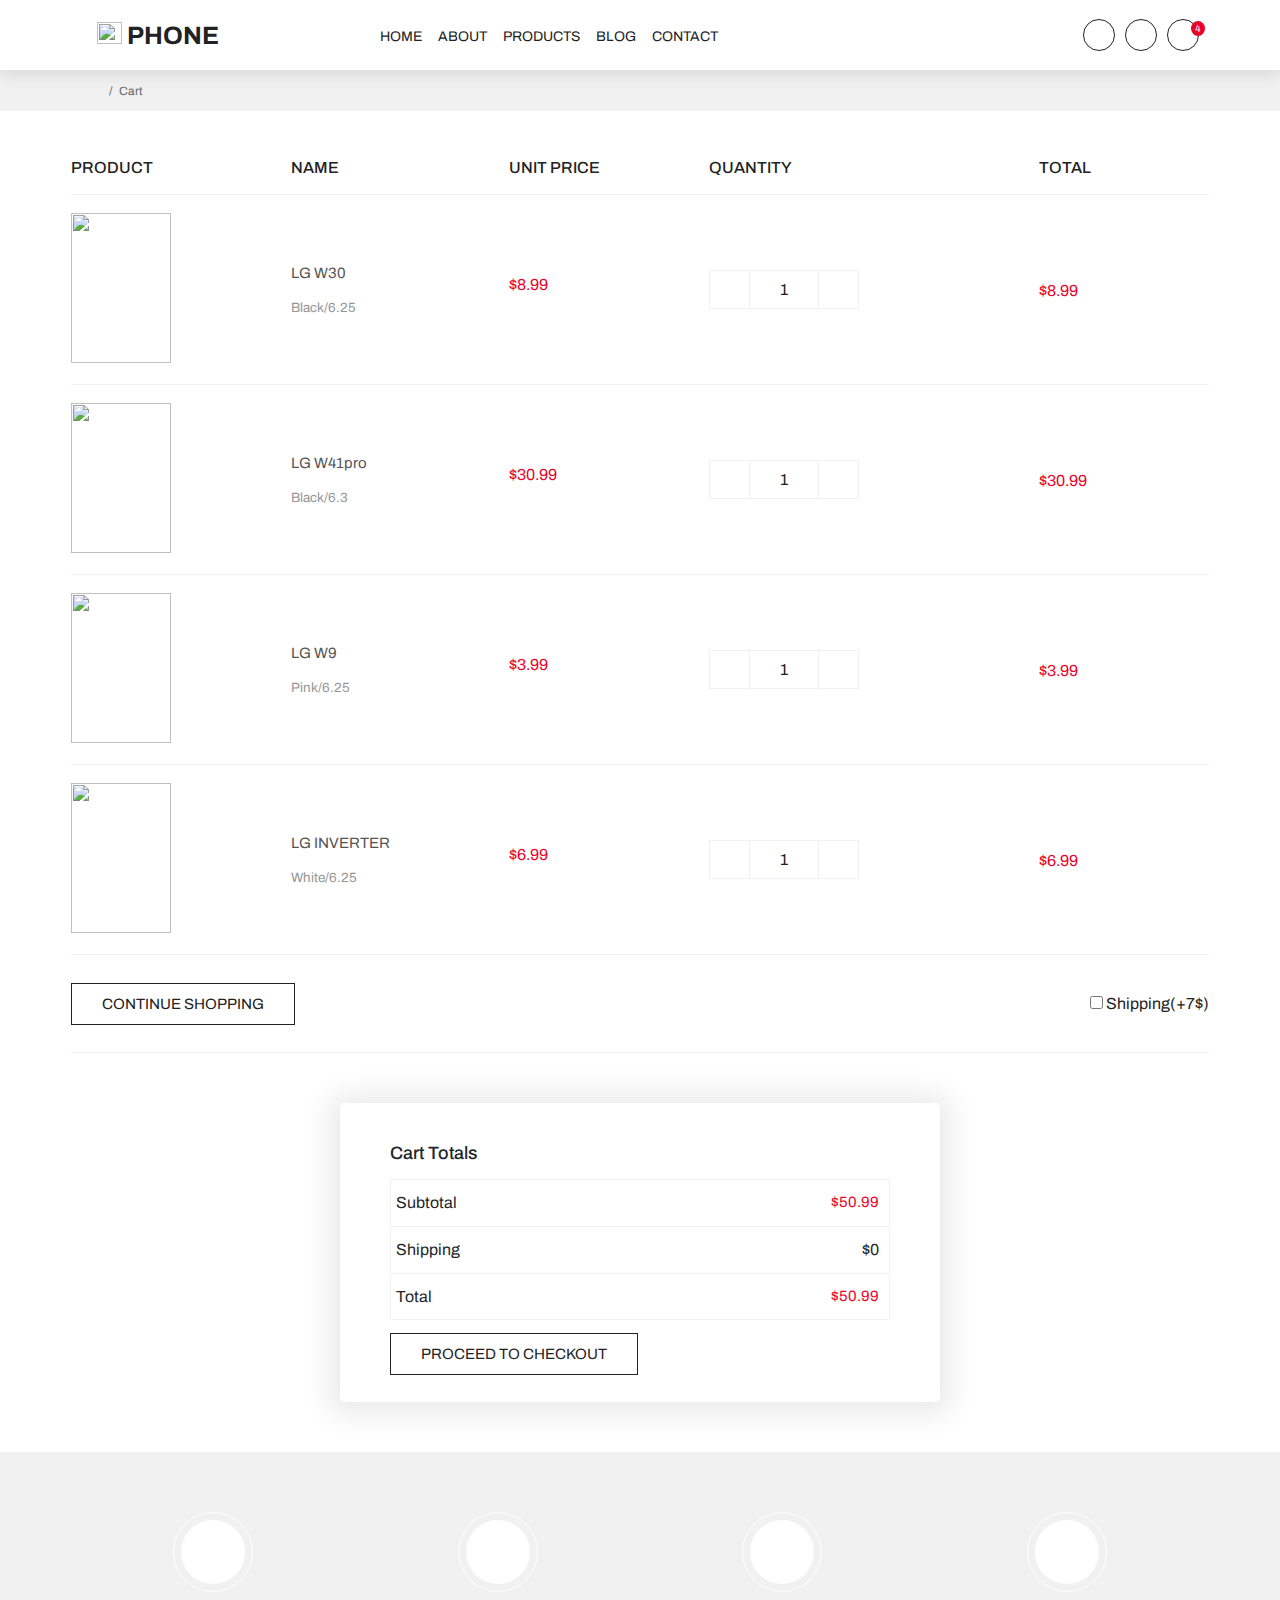
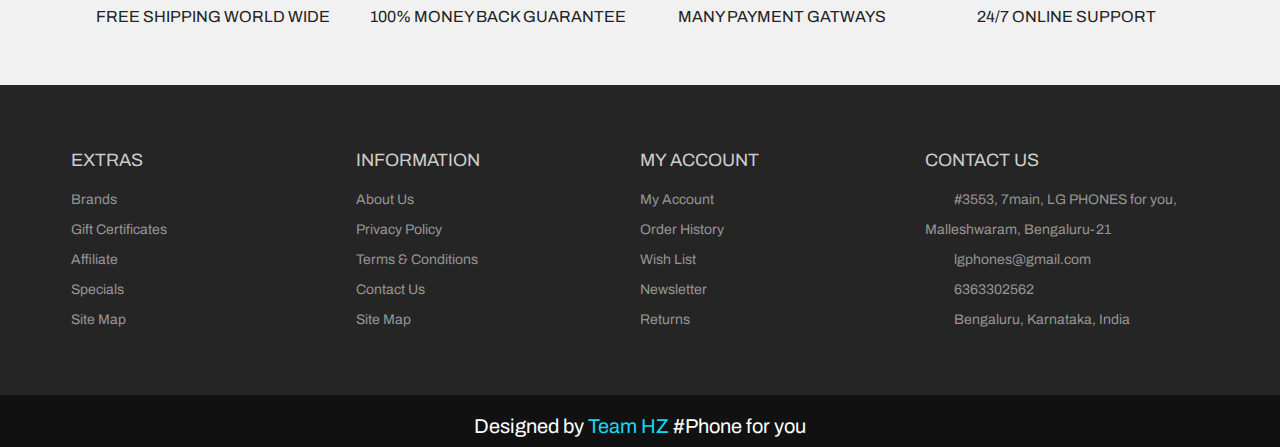
==== cart.html @ b979a15b "Add files via upload" ====
<!DOCTYPE html>
<html lang="en">

<head>
    <meta charset="UTF-8" />
    <meta name="viewport" content="width=device-width, initial-scale=1.0" />

    <!-- Google Fonts -->
    <link href="https://fonts.googleapis.com/css2?family=Archivo:wght@400;700&display=swap" rel="stylesheet" />
    <link rel="shortcut icon" href="./images/favicon.ico" type="image/x-icon" />
    <link rel="stylesheet" href="node_modules/@glidejs/glide/dist/css/glide.core.min.css" />
    <link rel="stylesheet" href="node_modules/@glidejs/glide/dist/css/glide.theme.min.css" />
    <link rel="stylesheet" href="https://unpkg.com/aos@next/dist/aos.css" />

    <link rel="stylesheet" href="styles.css" />

    <title>Phone Shop</title>
</head>

<body>
    <header id="header" class="header">
        <div class="navigation">
            <div class="container">
                <nav class="nav">
                    <div class="nav__hamburger">
                        <svg>
                            <use xlink:href="./images/sprite.svg#icon-menu"></use>
                        </svg>
                    </div>

                    <div class="nav__logo">
                        <a href="/" class="scroll-link">
                            <img width="25px;" height="22px;" src="images/download (1).png"> PHONE
                        </a>
                    </div>

                    <div class="nav__menu">
                        <div class="menu__top">
                            <span class="nav__category">PHONE</span>
                            <a href="#" class="close__toggle">
                                <svg>
                                    <use xlink:href="./images/sprite.svg#icon-cross"></use>
                                </svg>
                            </a>
                        </div>
                        <ul class="nav__list">
                            <li class="nav__item">
                                <a href="/" class="nav__link">Home</a>
                            </li>
                            <li class="nav__item">
                                <a href="/" class="nav__link">About</a>
                            </li>
                            <li class="nav__item">
                                <a href="product.html" class="nav__link">Products</a>
                            </li>
                            <li class="nav__item">
                                <a href="#" class="nav__link">Blog</a>
                            </li>
                            <li class="nav__item">
                                <a href="#" class="nav__link">Contact</a>
                            </li>
                        </ul>
                    </div>

                    <div class="nav__icons">
                        <a href="#" class="icon__item">
                            <svg class="icon__user">
                                <use xlink:href="./images/sprite.svg#icon-user"></use>
                            </svg>
                        </a>

                        <a href="#" class="icon__item">
                            <svg class="icon__search">
                                <use xlink:href="./images/sprite.svg#icon-search"></use>
                            </svg>
                        </a>

                        <a href="cart.html" class="icon__item">
                            <svg class="icon__cart">
                                <use xlink:href="./images/sprite.svg#icon-shopping-basket"></use>
                            </svg>
                            <span id="cart__total">4</span>
                        </a>
                    </div>
                </nav>
            </div>
        </div>

        <div class="page__title-area">
            <div class="container">
                <div class="page__title-container">
                    <ul class="page__titles">
                        <li>
                            <a href="/">
                                <svg>
                                    <use xlink:href="./images/sprite.svg#icon-home"></use>
                                </svg>
                            </a>
                        </li>
                        <li class="page__title">Cart</li>
                    </ul>
                </div>
            </div>
        </div>
    </header>

    <main id="main">
        <section class="section cart__area">
            <div class="container">
                <div class="responsive__cart-area">
                    <form class="cart__form">
                        <div class="cart__table table-responsive">
                            <table width="100%" class="table">
                                <thead>
                                    <tr>
                                        <th>PRODUCT</th>
                                        <th>NAME</th>
                                        <th>UNIT PRICE</th>
                                        <th>QUANTITY</th>
                                        <th>TOTAL</th>
                                    </tr>
                                </thead>
                                <tbody>
                                    <tr>
                                        <td class="product__thumbnail">
                                            <a href="#">
                                                <img src="./images/products/LGPhone/lgw30.jpeg" alt="">
                                            </a>
                                        </td>
                                        <td class="product__name">
                                            <a href="#">LG W30</a>
                                            <br><br>
                                            <small>Black/6.25</small>
                                        </td>
                                        <td class="product__price">
                                            <div class="price">
                                                <span class="new__price">$8.99</span>
                                            </div>
                                        </td>
                                        <td class="product__quantity">
                                            <div class="input-counter">
                                                <div>
                                                    <span class="minus-btn">
                                                        <svg>
                                                            <use xlink:href="./images/sprite.svg#icon-minus"></use>
                                                        </svg>
                                                    </span>
                                                    <input type="text" min="1" value="1" max="10" class="counter-btn">
                                                    <span class="plus-btn">
                                                        <svg>
                                                            <use xlink:href="./images/sprite.svg#icon-plus"></use>
                                                        </svg>
                                                    </span>
                                                </div>
                                            </div>
                                        </td>
                                        <td class="product__subtotal">
                                            <div class="price">
                                                <span class="new__price">$8.99</span>
                                            </div>
                                            <a href="#" class="remove__cart-item">
                                                <svg>
                                                    <use xlink:href="./images/sprite.svg#icon-trash"></use>
                                                </svg>
                                            </a>
                                        </td>
                                    </tr>
                                    <tr>
                                        <td class="product__thumbnail">
                                            <a href="#">
                                                <img src="./images/products/LGPhone/lgw41.jpeg" alt="">
                                            </a>
                                        </td>
                                        <td class="product__name">
                                            <a href="#">LG W41pro</a>
                                            <br><br>
                                            <small>Black/6.3</small>
                                        </td>
                                        <td class="product__price">
                                            <div class="price">
                                                <span class="new__price">$30.99</span>
                                            </div>
                                        </td>
                                        <td class="product__quantity">
                                            <div class="input-counter">
                                                <div>
                                                    <span class="minus-btn">
                                                        <svg>
                                                            <use xlink:href="./images/sprite.svg#icon-minus"></use>
                                                        </svg>
                                                    </span>
                                                    <input type="text" min="1" value="1" max="10" class="counter-btn">
                                                    <span class="plus-btn">
                                                        <svg>
                                                            <use xlink:href="./images/sprite.svg#icon-plus"></use>
                                                        </svg>
                                                    </span>
                                                </div>
                                            </div>
                                        </td>
                                        <td class="product__subtotal">
                                            <div class="price">
                                                <span class="new__price">$30.99</span>
                                            </div>
                                            <a href="#" class="remove__cart-item">
                                                <svg>
                                                    <use xlink:href="./images/sprite.svg#icon-trash"></use>
                                                </svg>
                                            </a>
                                        </td>
                                    </tr>
                                    <tr>
                                        <td class="product__thumbnail">
                                            <a href="#">
                                                <img src="./images/products/LGPhone/images (9).jpeg" alt="">
                                            </a>
                                        </td>
                                        <td class="product__name">
                                            <a href="#">LG W9</a>
                                            <br><br>
                                            <small>Pink/6.25</small>
                                        </td>
                                        <td class="product__price">
                                            <div class="price">
                                                <span class="new__price">$3.99</span>
                                            </div>
                                        </td>
                                        <td class="product__quantity">
                                            <div class="input-counter">
                                                <div>
                                                    <span class="minus-btn">
                                                        <svg>
                                                            <use xlink:href="./images/sprite.svg#icon-minus"></use>
                                                        </svg>
                                                    </span>
                                                    <input type="text" min="1" value="1" max="10" class="counter-btn">
                                                    <span class="plus-btn">
                                                        <svg>
                                                            <use xlink:href="./images/sprite.svg#icon-plus"></use>
                                                        </svg>
                                                    </span>
                                                </div>
                                            </div>
                                        </td>
                                        <td class="product__subtotal">
                                            <div class="price">
                                                <span class="new__price">$3.99</span>
                                            </div>
                                            <a href="#" class="remove__cart-item">
                                                <svg>
                                                    <use xlink:href="./images/sprite.svg#icon-trash"></use>
                                                </svg>
                                            </a>
                                        </td>
                                    </tr>
                                    <tr>
                                        <td class="product__thumbnail">
                                            <a href="#">
                                                <img src="./images/products/LGPhone/lg inverter.webp" alt="">
                                            </a>
                                        </td>
                                        <td class="product__name">
                                            <a href="#">LG INVERTER</a>
                                            <br><br>
                                            <small>White/6.25</small>
                                        </td>
                                        <td class="product__price">
                                            <div class="price">
                                                <span class="new__price">$6.99</span>
                                            </div>
                                        </td>
                                        <td class="product__quantity">
                                            <div class="input-counter">
                                                <div>
                                                    <span class="minus-btn">
                                                        <svg>
                                                            <use xlink:href="./images/sprite.svg#icon-minus"></use>
                                                        </svg>
                                                    </span>
                                                    <input type="text" min="1" value="1" max="10" class="counter-btn">
                                                    <span class="plus-btn">
                                                        <svg>
                                                            <use xlink:href="./images/sprite.svg#icon-plus"></use>
                                                        </svg>
                                                    </span>
                                                </div>
                                            </div>
                                        </td>
                                        <td class="product__subtotal">
                                            <div class="price">
                                                <span class="new__price">$6.99</span>
                                            </div>
                                            <a href="#" class="remove__cart-item">
                                                <svg>
                                                    <use xlink:href="./images/sprite.svg#icon-trash"></use>
                                                </svg>
                                            </a>
                                        </td>
                                    </tr>
                                </tbody>
                            </table>
                        </div>

                        <div class="cart-btns">
                            <div class="continue__shopping">
                                <a href="/">Continue Shopping</a>
                            </div>
                            <div class="check__shipping">
                                <input type="checkbox">
                                <span>Shipping(+7$)</span>
                            </div>
                        </div>

                        <div class="cart__totals">
                            <h3>Cart Totals</h3>
                            <ul>
                                <li>
                                    Subtotal
                                    <span class="new__price">$50.99</span>
                                </li>
                                <li>
                                    Shipping
                                    <span>$0</span>
                                </li>
                                <li>
                                    Total
                                    <span class="new__price">$50.99</span>
                                </li>
                            </ul>
                            <a href="https://rzp.io/l/uJ9ChqBDHL">PROCEED TO CHECKOUT</a>
                        </div>
                    </form>
                </div>
            </div>
        </section>

        <section class="facility__section section" id="facility">
            <div class="container">
                <div class="facility__contianer">
                    <div class="facility__box">
                        <div class="facility-img__container">
                            <svg>
                                <use xlink:href="./images/sprite.svg#icon-airplane"></use>
                            </svg>
                        </div>
                        <p>FREE SHIPPING WORLD WIDE</p>
                    </div>

                    <div class="facility__box">
                        <div class="facility-img__container">
                            <svg>
                                <use xlink:href="./images/sprite.svg#icon-credit-card-alt"></use>
                            </svg>
                        </div>
                        <p>100% MONEY BACK GUARANTEE</p>
                    </div>

                    <div class="facility__box">
                        <div class="facility-img__container">
                            <svg>
                                <use xlink:href="./images/sprite.svg#icon-credit-card"></use>
                            </svg>
                        </div>
                        <p>MANY PAYMENT GATWAYS</p>
                    </div>

                    <div class="facility__box">
                        <div class="facility-img__container">
                            <svg>
                                <use xlink:href="./images/sprite.svg#icon-headphones"></use>
                            </svg>
                        </div>
                        <p>24/7 ONLINE SUPPORT</p>
                    </div>
                </div>
            </div>
        </section>
    </main>

    <footer id="footer" class="section footer">
        <div class="container">
            <div class="footer__top">
                <div class="footer-top__box">
                    <h3>EXTRAS</h3>
                    <a href="#">Brands</a>
                    <a href="#">Gift Certificates</a>
                    <a href="#">Affiliate</a>
                    <a href="#">Specials</a>
                    <a href="#">Site Map</a>
                </div>
                <div class="footer-top__box">
                    <h3>INFORMATION</h3>
                    <a href="#">About Us</a>
                    <a href="#">Privacy Policy</a>
                    <a href="#">Terms & Conditions</a>
                    <a href="#">Contact Us</a>
                    <a href="#">Site Map</a>
                </div>
                <div class="footer-top__box">
                    <h3>MY ACCOUNT</h3>
                    <a href="#">My Account</a>
                    <a href="#">Order History</a>
                    <a href="#">Wish List</a>
                    <a href="#">Newsletter</a>
                    <a href="#">Returns</a>
                </div>
                <div class="footer-top__box">
                    <h3>CONTACT US</h3>
                    <div>
                        <span>
                            <svg>
                                <use xlink:href="./images/sprite.svg#icon-location"></use>
                            </svg>
                        </span>
                        #3553, 7main, LG PHONES for you, Malleshwaram, Bengaluru-21
                      </div>
                      <div>
                        <span>
                          <svg>
                            <use xlink:href="./images/sprite.svg#icon-envelop"></use>
                          </svg>
                        </span>
                        lgphones@gmail.com
                      </div>
                      <div>
                        <span>
                          <svg>
                            <use xlink:href="./images/sprite.svg#icon-phone"></use>
                          </svg>
                        </span>
                        6363302562
                      </div>
                      <div>
                        <span>
                          <svg>
                            <use xlink:href="./images/sprite.svg#icon-paperplane"></use>
                          </svg>
                        </span>
                        Bengaluru, Karnataka, India
                      </div>
                </div>
            </div>
        </div>
        <div class="footer__bottom">
            <div class="footer-bottom__box">

            </div>
            <div class="footer-bottom__box">

            </div>
        </div>
        </div>
    </footer>
    <h1 class="credit">Designed by <a href="#">Team HZ</a> #Phone for you</h1>

    <a href="#header" class="goto-top scroll-link">
        <svg>
            <use xlink:href="./images/sprite.svg#icon-arrow-up"></use>
        </svg>
    </a>

    <script src="node_modules/@glidejs/glide/dist/glide.min.js"></script>

    <script src="https://unpkg.com/aos@2.3.1/dist/aos.js"></script>
    <script src="./js/products.js"></script>
    <script src="./js/index.js"></script>
    <script src="./js/slider.js"></script>
</body>

</html>
---- styles.css ----
:root {
  --primaryColor: #f1f1f1;
  --black: #222;
  --black2: #555;
  --black3: #252525;
  --black4: #000;
  --black5: #212529;
  --orange: #eb0028;
  --white: #fff;
  --grey: #959595;
  --grey2: #666;
  --grey3: #ccc;
  --secondaryColor: #2b1f4d;
  --yellow: #ffcc00;
  --green: #59b210;
  --blue: rgb(56, 10, 223);
}

* {
  margin: 0;
  padding: 0;
  box-sizing: inherit;
}

html {
  font-size: 62.5%;
  box-sizing: border-box;
  scroll-behavior: smooth;
}
#about{
  margin-left: 8%;
  margin-right: 8%;
}
body,
input {
  font-size: 1.6rem;
  font-weight: 400;
  font-family: "Archivo", sans-serif;
  color: var(--black);
}

a {
  text-decoration: none;
}

ul {
  list-style: none;
}

img {
  max-width: 100%;
}

h3,
h4 {
  font-weight: 500;
}


.header {
  position: relative;
}

.container {
  max-width: 117rem;
  margin: 0 auto;
  padding: 0 1.6rem;
}


.navigation {
  position: relative;
  height: 7rem;
  box-shadow: 0 0.5rem 1.5rem rgba(0, 0, 0, 0.1);
}

.nav {
  display: flex;
  align-items: center;
  justify-content: space-between;
  height: 100%;
  height: 7rem;
  padding: 0 1rem;
  border-bottom: none;
}

.fix__nav {
  position: fixed;
  top: 0;
  left: 0;
  width: 100%;
  background-color: var(--white);
  z-index: 1200;
}

.nav__logo a {
  font-size: 2.5rem;
  color: var(--black);
  padding: 1.6rem;
  font-weight: 700;
}

.nav__hamburger {
  display: none;
  cursor: pointer;
}

.nav__hamburger svg {
  height: 2.3rem;
  width: 2.3rem;
}

.menu__top {
  display: none;
}

.nav__menu {
  width: 50%;
}

.nav__list {
  display: flex;
  align-items: center;
  height: 100%;
  width: 50%;
}

.nav__item:not(:last-child) {
  margin-right: 1.6rem;
}

.nav__list .nav__link:link,
.nav__list .nav__link:visited {
  display: inline-block;
  font-size: 1.4rem;
  text-transform: uppercase;
  color: var(--black);
  transition: color 0.3s ease-in-out;
}

.nav__list .nav__link:hover {
  color: var(--orange);
}

.nav__icons {
  display: flex;
  position: relative;
}

.nav__icons .icon__item svg {
  width: 1.6rem;
  height: 1.6rem;
}

.nav__icons .icon__item {
  display: flex;
  justify-content: center;
  align-items: center;
  padding: 0.7rem;
  border: 1px solid var(--black);
  border-radius: 50%;
  transition: background-color 0.3s ease-in-out;
}

.nav__icons .icon__item:link,
.nav__icons .icon__item:visited {
  color: var(--black);
}

.nav__icons .icon__item:hover {
  background-color: var(--orange);
  border: 1px solid var(--black);
}

.nav__icons .icon__item:not(:last-child) {
  margin-right: 1rem;
}

.nav__icons #cart__total {
  font-size: 1rem;
  position: absolute;
  top: 2px;
  right: -6px;
  background-color: var(--orange);
  padding: 0.2rem 0.4rem;
  border-radius: 100%;
  color: var(--primaryColor);
}

.page__title-area {
  background-color: var(--primaryColor);
}

.page__title-container {
  padding: 1rem;
}

.page__titles {
  display: flex;
  align-items: center;
  font-size: 1.2rem;
  color: var(--grey2);
}

.page__titles a {
  margin-right: 2rem;
}

.page__titles a svg {
  width: 1.8rem;
  height: 1.8rem;
  fill: var(--grey2);
}

.page__title {
  position: relative;
}

.page__title::before {
  position: absolute;
  content: "/";
  top: 0;
  left: -1rem;
}


@media only screen and (max-width: 768px) {
  .nav__menu {
    position: fixed;
    top: 0;
    left: -30rem;
    width: 0;
    background-color: var(--white);
    z-index: 9990;
    height: 100%;
    transition: all 0.5s;
  }

  .nav__menu.open {
    left: 30rem;
    width: 30rem;
  }

  .nav__logo {
    width: 50%;
  }

  .nav__hamburger {
    display: block;
  }

  .menu__top {
    display: flex;
    align-items: center;
    justify-content: space-between;
    background-color: var(--orange);
    padding: 1.8rem 1rem;
  }

  .menu__top svg {
    height: 1.6rem;
    width: 1.6rem;
    fill: var(--primaryColor);
  }

  .nav__category {
    color: var(--white);
    font-size: 2.3rem;
    font-weight: 700;
  }

  .nav__list {
    flex-direction: column;
    align-items: start;
    padding: 1.6rem 1rem;
  }

  .nav__item:not(:last-child) {
    margin-right: 0;
  }

  .nav__item {
    width: 100%;
  }

  .nav__list .nav__link:link,
  .nav__list .nav__link:visited {
    padding: 1.6rem 0;
    width: 100%;
    color: var(--grey2);
  }

  body.active::before {
    content: "";
    position: fixed;
    top: 0;
    left: 0;
    width: 100%;
    height: 110%;
    background: var(--black) none no-repeat 0 0;
    opacity: 0.7;
    z-index: 999;
    transition: 0.8s;
  }
}

@media only screen and (max-width: 568px) {
  .nav__icons .icon__item svg {
    width: 1.4rem;
    height: 1.4rem;
  }

  .nav__icons .icon__item {
    padding: 0.4rem;
  }
}



.hero,
.hero .glide__slides {
  background-color: var(--primaryColor);
  position: relative;
  width: 100%;
  height: 100vh;
}

.hero .glide__bullet {
  background-color: #222;
  width: 1.2rem;
  height: 1.2rem;
}

.hero .glide__arrow {
  padding: 1.5rem 1.7rem;
  opacity: 0;
  border: none;
  background-color: var(--grey);
  transition: all 0.5s ease-in-out 0.2s;
}

.glide__arrow:hover {
  background-color: var(--black);
}

.glide__arrow--left {
  left: 20rem;
}

.glide__arrow--right {
  position: absolute;
  right: 20rem;
}

.hero:hover .glide__arrow {
  opacity: 1;
}

.hero:hover .glide__arrow--left {
  left: 23rem;
}

.hero:hover .glide__arrow--right {
  right: 23rem;
}

.hero .glide__arrow svg {
  height: 1.8rem;
  width: 1.8rem;
  fill: var(--primaryColor);
}

.hero .glide__arrow {
  border-radius: 50%;
}

.hero__center {
  display: flex;
  align-items: center;
  justify-content: center;
  position: relative;
  max-width: 114rem;
  margin: 0 auto;
  height: 100%;
  padding-top: 3rem;
}

.hero__left {
  padding: 0 3rem;
  flex: 0 0 50%;
}

.hero__btn {
  display: inline-block;
  font-weight: 700;
  font-size: 1.4rem;
  background-color: var(--black);
  color: var(--primaryColor);
  cursor: pointer;
  margin-top: 1rem;
  padding: 1.5rem 4rem;
  border: 1px solid var(--black);
  transition: all 0.3s ease-in-out;
}

.hero__btn:focus {
  outline: none;
}

.hero__left .hero__btn:hover {
  font-weight: 700;
  background-color: transparent;
  color: var(--black);
}

.hero__left h1 {
  margin: 1rem 0;
}

.hero__left p {
  margin-bottom: 1rem;
}

.hero__right {
  flex: 0 0 50%;
  position: relative;
  text-align: center;
}

.hero__right img.banner_03 {
  width: 70%;
}


@media only screen and (max-width: 999px) {
  .hero__center {
    flex-direction: column;
    text-align: center;
  }

  .hero__right {
    top: 50%;
    position: absolute;
  }

  .hero__left {
    position: absolute;
    padding: 0 1rem;
    top: 20%;
  }

  .hero__right img {
    width: 55%;
  }

  .hero__btn {
    padding: 1.1rem 2.8rem;
  }

  .hero .glide__arrows {
    display: none;
  }
}

@media only screen and (max-width: 567px) {
  .hero,
  .hero .glide__slides {
    height: 60vh;
  }

  .hero__right {
    display: none;
  }
}


.section {
  padding: 3rem 0;
}

.collection {
  margin: 3rem 0;
}

.collection__container {
  width: 100%;
  padding: 0 1.6rem;
  display: flex;
  height: 100%;
  align-items: center;
  justify-content: space-between;
}

.collection__box {
  display: flex;
  justify-content: space-around;
  align-items: center;
  padding: 1rem;
  flex: 0 0 48%;
  height: 30rem;
  background-color: var(--primaryColor);
}

.collection__box:not(:last-child) {
  margin-right: 1.6rem;
}

.img__container {
  width: 25rem;
  text-align: center;
}

.collection__box img.collection_01 {
  width: 60%;
}

.collection__box img.collection_02 {
  width: 75%;
}

.collection__content {
  flex: 0 0 50%;
  height: 100%;
  display: flex;
  align-items: center;
  justify-content: center;
}

.collection__content span {
  color: var(--black);
}

.collection__content h1 {
  margin-top: 0.5rem;
}

.collection__content a:link,
.collection__content a:visited {
  font-weight: 700;
  display: inline-block;
  padding: 1rem 1.4rem;
  margin-top: 1.3rem;
  border-radius: 3rem;
  border: 2px solid var(--secondaryColor);
  color: var(--primaryColor);
  background-color: var(--secondaryColor);
  transition: all 0.3s ease-in-out;
}

.collection__content a:hover {
  background-color: transparent;
  color: var(--secondaryColor);
}


@media only screen and (max-width: 999px) {
  .collection__container {
    width: 80%;
    margin: 0 auto;
    flex-direction: column;
    height: 65rem;
  }

  .collection__box {
    width: 100%;
    margin: 0 auto;
  }

  .collection__box:not(:last-child) {
    margin: 0 0 1.6rem;
  }
}

@media only screen and (max-width: 568px) {
  .collection {
    margin: 0;
    position: relative;
  }

  .collection__container {
    width: 100%;
    height: 50rem;
    text-align: center;
    flex-direction: column;
    justify-content: space-around;
  }

  .collection__box {
    justify-content: space-around;
    height: 15rem;
  }

  .collection__content {
    flex: 0 0 30%;
  }

  .collection__data span {
    font-size: 1.2rem;
  }

  .collection__data h1 {
    font-size: 2rem;
  }
}



.title__container {
  display: flex;
  align-items: center;
  justify-content: center;
  margin: 0 auto 6rem;
  padding: 2rem 0;
  background-color: var(--primaryColor);
}

.section__titles:not(:last-child) {
  margin-right: 1.5rem;
}

.section__title {
  display: inline-flex;
  align-items: center;
  justify-content: center;
  cursor: pointer;
}

.section__title h1 {
  font-size: 1.9rem;
  font-weight: inherit;
}

.section__title:hover .primary__title,
.section__title:hover span.dot,
.section__title:hover span.dot::before {
  opacity: 1;
}

.section__title .primary__title {
  opacity: 0.6;
  padding-left: 0.5rem;
  transition: opacity 0.3s ease-in-out;
}

span.dot {
  opacity: 0.6;
  padding: 0.45rem;
  position: relative;
  border: 1px solid var(--black);
  cursor: pointer;
  transition: opacity 0.3s ease-in-out;
}

span.dot::before {
  content: "";
  position: absolute;
  top: 0;
  left: 0;
  right: 0;
  bottom: 0;
  border: 1px solid var(--black);
  background-color: var(--black);
  margin: 1px;
  opacity: 0.6;
}

.section__title.active span.dot {
  opacity: 1;
}

.section__title.active span.dot::before {
  opacity: 1;
}

.section__title.active .primary__title {
  opacity: 1;
}

.product {
  position: relative;
  text-align: center;
}

.product ul svg {
  width: 1.7rem;
  height: 1.7rem;
  fill: var(--white);
}

.product ul {
  position: absolute;
  display: flex;
  align-items: center;
  justify-content: center;
  top: 35%;
  left: 50%;
  width: 17rem;
  height: 5rem;
  background-color: rgba(255, 255, 255, 0.5);
  opacity: 0;
  visibility: hidden;
  transform: translate(-50%, -50%) scale(0.7);
  transition: all 0.5s ease-in-out;
}

.product:hover ul {
  opacity: 1;
  visibility: visible;
  transform: translate(-50%, -50%) scale(1);
}

.product ul li:not(:last-child) {
  margin-right: 1.6rem;
}

.product ul a {
  position: relative;
  display: flex;
  align-items: center;
  justify-content: center;
  background-color: var(--orange);
  width: 3.5rem;
  height: 3.5rem;
  cursor: pointer;
  transition: 0.5s;
}

.product ul a:hover {
  background-color: var(--black);
}

.product ul a::before {
  content: "";
  position: absolute;
  top: -0.6rem;
  left: -0.6rem;
  height: 0;
  width: 0;
  border-top: 3px solid var(--orange);
  border-left: 3px solid var(--orange);
  transition: 0.5s;
  opacity: 0;
  z-index: 1;
}

.product ul a::after {
  content: "";
  position: absolute;
  bottom: -0.6rem;
  right: -0.6rem;
  width: 0;
  height: 0;
  border-bottom: 3px solid var(--orange);
  border-right: 3px solid var(--orange);
  z-index: 1;
  opacity: 0;
  transition: 0.5s;
}

.product ul a:hover::before {
  width: 126%;
  height: 126%;
  border-top: 3px solid var(--black);
  border-left: 3px solid var(--black);
  opacity: 1;
}

.product ul a:hover::after {
  width: 126%;
  height: 126%;
  border-bottom: 3px solid var(--black);
  border-right: 3px solid var(--black);
  opacity: 1;
}

@media only screen and (max-width: 567px) {
  .title__container {
    flex-direction: column;
  }

  .section__titles:not(:last-child) {
    margin: 0 0 1.3rem;
  }
}

.product {
  display: flex;
  flex-direction: column;
  text-align: center;
  width: 25rem;
}

.product__header {
  height: 25rem;
  padding: 0.5rem 0;
  text-align: center;
}

.product__header img {
  max-width: 100%;
  max-height: 100%;
}

.product__footer {
  padding: 1rem 0;
}

.rating svg {
  width: 1.6rem;
  height: 1.6rem;
  fill: var(--yellow);
}

.product__footer h3 {
  padding: 1rem 0;
}

.product__footer .product__price {
  padding-bottom: 1rem;
}

.product__footer h3 {
  font-size: 1.6rem;
}

.product__btn {
  display: inline-block;
  font-weight: 700;
  text-transform: uppercase;
  width: 100%;
  padding: 1.4rem 0;
  border: 1px solid var(--black);
  color: var(--black);
  cursor: pointer;
}

.product__btn:focus {
  outline: none;
}

.product__btn:hover {
  background-color: var(--black);
  color: var(--primaryColor);
}

.latest__products .glide__arrow,
.related__products .glide__arrow {
  background-color: transparent;
  border: 1px solid var(--primaryColor);
  outline: none;
  border-radius: 0;
  box-shadow: 0 0.25em 0.5em 0 rgba(0, 0, 0, 0);
  top: -7%;
  left: 80%;
}

.latest__products .glide__arrow:hover,
.related__products .glide__arrow:hover {
  background-color: var(--orange);
  border: 1px solid var(--primaryColor);
}

.latest__products .glide__arrow--left,
.related__products .glide__arrow--left {
  left: 75%;
}

.latest__products .glide__arrow--right,
.related__products .glide__arrow--right {
  right: 5%;
}

.latest__products .glide__arrow svg,
.related__products .glide__arrow svg {
  width: 1.5rem;
  height: 1.5rem;
  fill: var(--grey);
}


@media only screen and (max-width: 999px) {
  .product__header {
    height: 25rem;
  }

  .product {
    width: 70%;
    margin: 0 auto;
  }

  .latest__products .glide__arrow--left,
  .related__products .glide__arrow--left {
    left: 73%;
  }

  .latest__products .glide__arrow--right,
  .related__products .glide__arrow--right {
    right: 7%;
  }
}

@media only screen and (max-width: 768px) {
  .latest__products .glide__arrow--left,
  .related__products .glide__arrow--left {
    left: 70%;
  }

  .latest__products .glide__arrow--right,
  .related__products .glide__arrow--right {
    right: 7%;
  }
}

@media only screen and (max-width: 578px) {
  .product__header {
    height: 20rem;
  }

  .product__btn:hover {
    background-color: var(--black);
    color: var(--primaryColor);
  }

  .product__header img {
    width: 50%;
  }

  .product__footer h3 {
    font-size: 1.4rem;
  }

  .product__btn {
    width: 100%;
    font-size: 1rem;
    padding: 0.8rem 0;
    border: 1px solid var(--black);
  }

  .product ul a {
    width: 2.7rem;
    height: 2.7rem;
  }

  .product ul {
    top: 25%;
    left: 50%;
    width: 16rem;
    height: 4rem;
  }

  .rating svg {
    width: 1.3rem;
    height: 1.3rem;
  }

  .latest__products .glide__arrow--left,
  .related__products .glide__arrow--left {
    left: 66%;
  }

  .latest__products .glide__arrow--right,
  .related__products .glide__arrow--right {
    left: 85%;
  }
}

@media only screen and (max-width: 460px) {
  .product__header {
    height: 12rem;
  }

  .product__footer h3 {
    font-size: 1.2rem;
  }
}


.category__center {
  display: grid;
  grid-template-columns: 1fr 1fr 1fr 1fr;
  gap: 3rem 2rem;
}

@media only screen and (max-width: 999px) {
  .category__center {
    grid-template-columns: 1fr 1fr 1fr;
  }
}

@media only screen and (max-width: 568px) {
  .category__center {
    grid-template-columns: 1fr 1fr;
    gap: 1.5rem 1rem;
  }

  .category__products .product__header {
    height: 10rem;
  }

  .category__products .product__header img {
    object-fit: contain;
  }
}



.popup {
  position: fixed;
  top: 0;
  left: 0;
  width: 100%;
  height: 100vh;
  background-color: rgba(0, 0, 0, 0.3);
  z-index: 9999;
  transition: 0.3s;
  transform: scale(1);
}

.popup__content {
  position: absolute;
  top: 50%;
  left: 50%;
  width: 90%;
  margin: 0 auto;
  height: 55rem;
  transform: translate(-50%, -50%);
  padding: 1.6rem;
  display: table;
  overflow: hidden;
  background-color: var(--white);
}

.popup__close {
  display: flex;
  align-items: center;
  justify-content: center;
  position: absolute;
  top: 2rem;
  right: 2rem;
  padding: 1.5rem;
  background-color: var(--primaryColor);
  border-radius: 50%;
  cursor: pointer;
}

.popup__close svg {
  width: 1.7rem;
  height: 1.7rem;
}

.popup__left {
  display: table-cell;
  width: 50%;
  height: 100%;
  vertical-align: middle;
}

.popup__right {
  display: table-cell;
  width: 50%;
  vertical-align: middle;
  padding: 3rem 5rem;
}

.popup-img__container {
  width: 100%;
  overflow: hidden;
}

.popup-img__container img.popup__img {
  display: block;
  width: 60rem;
  height: 45rem;
  max-width: 100%;
  border-radius: 1rem;
  object-fit: cover;
}

.right__content {
  text-align: center;
  width: 85%;
  margin: 0 auto;
}

.right__content h1 {
  font-size: 4rem;
  color: #000;
  margin-bottom: 1.6rem;
}

.right__content h1 span {
  color: var(--green);
}

.right__content p {
  font-size: 1.8rem;
  color: var(--grey2);
  margin-bottom: 1.6rem;
}

.popup__form {
  width: 100%;
  padding: 2rem 0;
  text-indent: 1rem;
  margin-bottom: 1.6rem;
  border-radius: 3rem;
  background-color: var(--primaryColor);
  border: none;
}

.popup__form:focus {
  outline: none;
}

.right__content a:link,
.right__content a:visited {
  display: inline-block;
  padding: 1.8rem 5rem;
  border-radius: 3rem;
  font-weight: 700;
  color: var(--white);
  background-color: var(--black);
  border: 1px solid var(--grey2);
  transition: 0.3s;
}

.right__content a:hover {
  background-color: var(--green);
  border: 1px solid var(--grey2);
  color: var(--black);
}

.hide__popup {
  transform: scale(0.2);
  opacity: 0;
  visibility: hidden;
}


.goto-top:link,
.goto-top:visited {
  position: fixed;
  right: 2%;
  bottom: 10%;
  padding: 0.8rem 1.4rem;
  border-radius: 1rem;
  background-color: var(--orange);
  visibility: hidden;
  cursor: pointer;
  transition: 0.3s;
  animation: bounce 2s ease-in-out infinite;
}

.show-top:link,
.show-top:visited {
  visibility: visible;
  z-index: 1999;
}

@keyframes bounce {
  0% {
    transform: scale(0.5);
  }

  50% {
    transform: scale(1.5);
  }

  0% {
    transform: scale(1);
  }
}

.goto-top svg {
  width: 1.3rem;
  height: 1.3rem;
  fill: var(--white);
}

.goto-top:hover {
  background-color: var(--black4);
}

@media only screen and (max-width: 1200px) {
  .right__content {
    width: 100%;
  }

  .right__content h1 {
    font-size: 3.5rem;
    margin-bottom: 1.3rem;
  }
}

@media only screen and (max-width: 998px) {
  .popup__right {
    width: 100%;
  }

  .popup__left {
    display: none;
  }

  .right__content h1 {
    font-size: 5rem;
  }

}

@media only screen and (max-width: 768px) {
  .right__content h1 {
    font-size: 4rem;
  }

  .right__content p {
    font-size: 1.6rem;
  }

  .popup__form {
    width: 90%;
    margin: 0 auto;
    padding: 1.8rem 0;
    margin-bottom: 1.5rem;
  }

  .goto-top:link,
  .goto-top:visited {
    right: 5%;
    bottom: 5%;
  }
}

@media only screen and (max-width: 568px) {
  .popup__right {
    padding: 0 1.6rem;
  }

  .popup__content {
    height: 35rem;
    width: 90%;
    margin: 0 auto;
  }

  .right__content {
    width: 100%;
  }

  .right__content h1 {
    font-size: 3rem;
  }

  .right__content p {
    font-size: 1.4rem;
  }

  .popup__form {
    width: 100%;
    padding: 1.5rem 0;
    margin-bottom: 1.3rem;
  }

  .right__content a:link,
  .right__content a:visited {
    padding: 1.5rem 3rem;
  }

  .popup__close {
    top: 1rem;
    right: 1rem;
    padding: 1.3rem;
  }

  .popup__close svg {
    width: 1.4rem;
    height: 1.4rem;
  }
}



.facility__section {
  background-color: var(--primaryColor);
  padding: 6rem 0;
}

.facility__contianer {
  display: grid;
  align-items: center;
  grid-template-columns: repeat(4, 1fr);
}

.facility-img__container svg {
  width: 3rem;
  height: 3rem;
  transition: 1s;
  perspective: 4000;
}

.facility__box {
  text-align: center;
}

.facility-img__container {
  position: relative;
  display: inline-block;
  line-height: 9.5rem;
  width: 8rem;
  height: 8rem;
  border-radius: 50%;
  border: 1.5px solid var(--white);
  z-index: 1;
  margin-bottom: 1.6rem;
}

.facility-img__container::before {
  content: "";
  position: absolute;
  display: inline-block;
  border-radius: 50%;
  top: 0;
  left: 0;
  right: 0;
  bottom: 0;
  margin: 0.7rem;
  background-color: var(--white);
  z-index: -1;
}

.facility__box:hover svg {
  transform: rotateY(180deg);
  line-height: 9.5rem;
}


@media only screen and (max-width: 998px) {
  .facility__contianer {
    grid-template-columns: 1fr 1fr;
    row-gap: 3rem;
  }
 
}
.horizontal_list{
	list-style: none;
	padding-left: 0px;

}
.text_center{
	text-align: center;
	font-size: 25px;
}
.horizontal_list li{
	display: inline-block;
	margin: 0px 10px 0px 10px;
}
.horizontal_list li a{
	color: rgb(0, 204, 255);
	text-decoration: none;
	transition: color 0.5s, border-bottom 1s;
}

.horizontal_list li a:hover{
	color: red;
	text-decoration: none;

}
@media only screen and (max-width: 568px) {
  .facility__contianer {
    grid-template-columns: 1fr;

  }
  #about nav1{
    width:10%;
    align-items: center;
  }
  #about nav1 li{
    float: left;
    align-items: inherit;
  }
  #about{
    margin-left: 5%;
    width:90%;
    height: 70%;
    text-align: center;
    align-items: center;
  }

  .facility-img__container {
    width: 7rem;
    height: 7rem;
    line-height: 8.5rem;
  }

  .facility__contianer p {
    font-size: 1.4rem;
  }
}



.testimonial {
  position: relative;
  background: url("./images/testimonial.jpg") center/cover no-repeat;
  height: 50rem;
  padding: 5rem 0;
  z-index: 1;
  text-align: center;
}

.testimonial::before {
  content: "";
  position: absolute;
  width: 100%;
  height: 100%;
  top: 0;
  left: 0;
  background-color: rgba(0, 0, 0, 0.9);
  z-index: -1;
}

.client__image {
  margin-bottom: 3rem;
}

.client__image img {
  width: 7rem;
  height: 7rem;
  max-width: 100%;
  object-fit: cover;
  border-radius: 50%;
}

.testimonial__container {
  height: 100%;
  padding: 1rem;
}

.testimonial__box {
  width: 90%;
  margin: 0 auto;
  height: 100%;
  color: #ccc;
}

.testimonial__box p {
  width: 70%;
  margin: 0 auto;
  line-height: 2.5rem;
  font-style: italic;
  font-size: 1.5rem;
  margin-bottom: 3rem;
}

.client__info h3 {
  font-weight: 400;
  font-size: 2rem;
  margin-bottom: 1rem;
}

.client__info span {
  font-size: 1.4rem;
}

.testimonial .glide__bullets {
  bottom: -20%;
}


@media only screen and (max-width: 1200px) {
  .testimonial__box {
    height: 100%;
  }

  .testimonial__box p {
    width: 90%;
    margin: 0 auto;
    line-height: 2.2rem;
    margin-bottom: 3rem;
  }

  .client__image {
    margin-bottom: 2.5rem;
  }
}

@media only screen and (max-width: 568px) {
  .testimonial {
    height: 100%;
    padding: 4rem 0 5rem;
    z-index: 1;
    text-align: center;
  }

  .testimonial__box {
    height: 100%;
  }

  .testimonial__box p {
    width: 100%;
    font-size: 1.3rem;
    line-height: 2rem;
    margin-bottom: 2rem;
  }

  .client__image {
    margin-bottom: 1.5rem;
  }

  .testimonial__box span {
    margin-bottom: 1rem;
  }

  .testimonial .glide__bullets {
    bottom: -8%;
  }
}



.news {
  padding-bottom: 8rem;
}

.new__card {
  background-color: var(--primaryColor);
  width: 95%;
  margin: 0 auto;
}

.new__card:not(:last-child) {
  margin-right: 1rem;
}

.card__footer {
  padding: 3rem 1.4rem;
}

.card__footer h3 {
  font-size: 2.5rem;
  font-weight: 600;
  color: var(--black);
  margin-bottom: 1rem;
}

.card__footer span {
  display: inline-block;
  margin-bottom: 1rem;
  color: var(--black2);
}

.card__footer p {
  font-size: 1.5rem;
  color: var(--black2);
  margin-bottom: 1.6rem;
  line-height: 2.7rem;
}

.card__footer a button,
.card__footer a button {
  display: inline-block;
  padding: 1.4rem 4rem;
  border: 1px solid var(--black);
  color: var(--black);
  cursor: pointer;
  transition: 0.3s;
}

.card__footer a button:focus {
  outline: none;
}

.card__footer a button:hover {
  border: 1px solid var(--black);
  color: var(--white);
  background-color: var(--black);
}



.newsletter {
  padding: 6rem 0;
  border-top: 1px solid var(--primaryColor);
}

.newsletter__content {
  display: flex;
  align-items: center;
  justify-content: space-between;
}

.newsletter__data h3 {
  font-size: 2.4rem;
  font-weight: inherit;
  margin-bottom: 1rem;
}

.newsletter__data p {
  font-size: 1.5rem;
  color: var(--black2);
}

.newsletter__email {
  font-size: 1.4rem;
  display: inline-block;
  width: 37rem;
  padding: 1.6rem;
  background-color: var(--primaryColor);
  border: none;
  text-indent: 1rem;
}

.newsletter__email:focus {
  outline: none;
}

.newsletter__link:link,
.newsletter__link:visited {
  display: inline-block;
  padding: 1.4rem 3rem;
  margin-left: -0.5rem;
  background-color: var(--black);
  color: var(--white);
  transition: 0.3s;
}

.newsletter__link:hover {
  background-color: #000;
}

@media only screen and (max-width: 998px) {
  .newsletter {
    padding: 6rem 4rem;
  }

  .newsletter__content {
    flex-direction: column;
    align-items: center;
  }

  .newsletter__email {
    width: 45rem;
  }

  .newsletter__data {
    margin-bottom: 2rem;
  }
}

@media only screen and (max-width: 768px) {
  .newsletter__content {
    align-items: center;
    justify-content: center;
    text-align: center;
  }

  .newsletter__email {
    width: 45rem;
    display: block;
    margin-bottom: 1.6rem;
  }
}

@media only screen and (max-width: 568px) {
  .newsletter__email {
    width: 23rem;
    font-size: 1.2rem;
  }

  .newsletter__data h3 {
    font-size: 1.6rem;
  }

  .newsletter__data p {
    font-size: 1rem;
  }

  .newsletter__link:link,
  .newsletter__link:visited {
    padding: 1.2rem 2rem;
    margin-left: 0;
  }
}



.footer {
  background-color: var(--black3);
  padding: 6rem 1rem;
  line-height: 3rem;
}

.footer-top__box span svg {
  width: 1.6rem;
  height: 1.6rem;
  fill: var(--grey3);
}

.footer-top__box span {
  margin-right: 1rem;
}

.footer__top {
  display: grid;
  grid-template-columns: repeat(4, 1fr);
  color: var(--grey3);
}

.footer-top__box a:link,
.footer-top__box a:visited {
  display: block;
  color: var(--grey);
  font-size: 1.4rem;
  transition: 0.6s;
}

.footer-top__box a:hover {
  color: var(--orange);
}

.footer-top__box div {
  color: var(--grey);
  font-size: 1.4rem;
}

.footer-top__box h3 {
  font-size: 1.8rem;
  font-weight: 400;
  margin-bottom: 1rem;
}

@media only screen and (max-width: 998px) {
  .footer__top {
    grid-template-columns: repeat(2, 1fr);
    row-gap: 2rem;
  }
}

@media only screen and (max-width: 768px) {
  .footer__top {
    grid-template-columns: 1fr;
    row-gap: 2rem;
  }
}



.details__container--left,
.product-detail__container {
  display: flex;
  align-items: flex-start;
}

.product-detail__container {
  display: grid;
  grid-template-columns: repeat(2, 1fr);
  padding: 2.5rem 0;
  margin: 0 auto;
}

.product-detail__left {
  flex: 0 0 50%;
  margin-right: 2rem;
}

.product-detail__right {
  flex: 0 0 50%;
}

.product-detail__container--left img {
  width: 100%;
  object-fit: cover;
}

.product__pictures {
  display: flex;
  flex-direction: column;
}

.pictures__container {
  padding: 1rem;
  border: 1px solid var(--primaryColor);
  border-right-color: transparent;
  cursor: pointer;
  width: 6.2rem;
  transition: 0.3s;
}

.pictures__container:not(:last-child) {
  border-bottom-color: transparent;
}

.pictures__container:hover {
  border: 1px solid var(--orange);
}

.pictures__container img {
  transition: 0.3s;
}

.pictures__container:hover img {
  scale: 1.1;
}

.product__picture {
  width: 100%;
  border: 1px solid var(--primaryColor);
  padding: 1rem;
  display: flex;
  justify-content: center;
}

.product-details__btn {
  display: flex;
  justify-content: space-between;
  margin-top: 2rem;
}

.product-details__btn a {
  flex: 0 0 47%;
  display: inline-block;
  padding: 1.6rem 3rem;
  text-align: center;
  color: var(--black);
  border: 1px solid var(--black);
}

.product-details__btn svg {
  width: 1.9rem;
  height: 1.9rem;
  transition: 0.3s;
}

.product-details__btn .add,
.product-details__btn .buy {
  display: flex;
  align-items: center;
  justify-content: center;
  transition: 0.3s;
}

.product-details__btn .add span,
.product-details__btn .buy span {
  margin-right: 1rem;
}

.product-details__btn .add:hover,
.product-details__btn .buy:hover {
  background-color: var(--black);
  color: var(--primaryColor);
}

.product-details__btn .add:hover svg,
.product-details__btn .buy:hover svg {
  fill: var(--primaryColor);
}

.product-detail__content {
  width: 90%;
  margin: 0 auto;
}

.product-detail__content h3 {
  font-size: 2.5rem;
  margin-bottom: 1.3rem;
}

.price {
  margin-bottom: 1rem;
}

.new__price {
  font-size: 2rem;
  color: var(--orange);
}

.product-detail__content .product__review {
  display: flex;
  align-items: center;
  margin-bottom: 1.6rem;
  padding-bottom: 1.6rem;
  border-bottom: 0.5px solid var(--primaryColor);
}

.rating {
  margin-right: 1rem;
}

.product__review a:link,
.product__review a:visited {
  color: var(--black);
}

.product-detail__content p {
  font-size: 1.4rem;
  color: var(--black2);
  line-height: 2.4rem;
  margin-bottom: 1.6rem;
}

.product__info .select {
  display: flex;
  align-items: center;
  justify-content: space-between;
  margin-bottom: 1.6rem;
}

.select .select-box {
  background: none;
  width: 18rem;
  border: none;
  padding: 0.5rem 1rem;
  border-bottom: 1px solid var(--primaryColor);
}

.select .select-box:focus {
  outline: none;
}

.select__option label {
  font-size: 1.4rem;
  color: var(--black3);
  display: inline-block;
  padding-bottom: 1rem;
}

.input-counter {
  display: flex;
  align-items: center;
}

.input-counter div {
  display: flex;
}

.input-counter li span {
  font-size: 1.4rem;
  color: var(--black3);
  margin-right: 1rem;
}

.minus-btn,
.plus-btn {
  display: inline-block;
  border: 1px solid var(--primaryColor);
  padding: 0.8rem 1rem;
  margin-right: 0;
  cursor: pointer;
}

.plus-btn {
  border-left-color: transparent;
}

.minus-btn {
  border-right-color: transparent;
}

.counter-btn {
  width: 7rem;
  padding: 1rem 0;
  text-align: center;
  border: 1px solid var(--primaryColor);
}

.input-counter svg {
  width: 1.8rem;
  height: 1.8rem;
  fill: var(--grey3);
}

.product__info li {
  margin-bottom: 1.6rem;
}

.product__info .in-stock {
  color: var(--green);
}

.product__info li a {
  font-size: 1.4rem;
  color: var(--black2);
}

.product-info__btn span svg {
  width: 1.8rem;
  height: 1.8rem;
}

.product-info__btn {
  display: flex;
  align-items: center;
}

.product-info__btn a {
  display: flex;
  align-items: center;
  font-size: 1.2rem;
  color: var(--black2);
}

.product-info__btn a:not(:last-child) {
  margin-right: 1rem;
}



.detail__content {
  position: relative;
  height: 55rem;
}

.detail__content .content {
  position: absolute;
  transform: translate(0, 25vh);
  transition: all 0.6s ease-in-out;
  opacity: 0;
  visibility: hidden;
  z-index: 555;
}

.detail__content .content.active {
  transform: translate(0, 0vh);
  opacity: 1;
  visibility: visible;
}

#shipping h3,
#shipping p {
  color: var(--grey2);
}

#shipping p,
#description p {
  padding: 1.6rem 0;
  line-height: 2.8rem;
}

#reviews {
  font-size: 3rem;
  font-weight: 500;
  color: var(--grey2);
  border-bottom: 1px solid var(--primaryColor);
}

#description p,
#description li,
#description h2 {
  color: var(--grey2);
}

#description h2 {
  font-weight: 500;
  padding: 1rem 0;
}

#description li {
  line-height: 3rem;
  color: vaf;
}

#description ol {
  padding-left: 1.6rem;
}



@media only screen and (max-width: 1200px) {
  .detail__content {
    height: 65rem;
  }
}

@media only screen and (max-width: 998px) {
  .detail__content {
    height: 70rem;
  }
}

@media only screen and (max-width: 768px) {
  .detail__content {
    height: 85rem;
  }
}

@media only screen and (max-width: 568px) {
  .detail__content {
    height: 110rem;
  }
}

@media only screen and (max-width: 450px) {
  .detail__content {
    height: 130rem;
  }
}

@media only screen and (max-width: 340px) {
  .detail__content {
    height: 160rem;
  }
}


@media only screen and (max-width: 998px) {
  .select .select-box {
    width: 15rem;
  }

  .select__option label {
    display: block;
  }

  .product-info__btn {
    flex-wrap: wrap;
  }

  .product-details__btn a {
    padding: 1rem 2.5rem;
    font-size: 1.4rem;
  }

  .picture__container {
    width: 90%;
  }
}

@media only screen and (max-width: 768px) {
  .details__container--left {
    flex-direction: column-reverse;
    text-align: center;
  }

  .product__pictures {
    margin-top: 2rem;
    flex-direction: row;
    justify-content: center;
  }

  .pictures__container {
    width: 50%;
    border-right-color: var(--primaryColor);
  }

  .pictures__container:not(:last-child) {
    border-bottom-color: var(--primaryColor);
  }

  .product-detail__container {
    grid-template-columns: 1fr;
    row-gap: 5rem;
  }

  .product__info .select {
    align-items: flex-start;
    flex-direction: column;
  }

  .select .select-box {
    display: block;
    width: 20rem;
  }
}

@media only screen and (max-width: 568px) {
  .select .select-box {
    width: 15rem;
  }

  .input-counter {
    align-items: flex-start;
    flex-direction: column;
  }

  .input-counter div {
    margin-top: 1rem;
  }
}

@media only screen and (max-width: 400px) {
  .product-details__btn a {
    padding: 0.7rem 2rem;
    font-size: 1.2rem;
  }

  .product-details__btn .add span,
  .product-details__btn .buy span {
    margin-right: 0rem;
  }

  .product__review .rating svg {
    width: 1.4rem;
    height: 1.4rem;
  }
}


.cart__area {
  padding-bottom: 5rem;
}

.cart__form {
  display: block;
}

.product__thumbnail img {
  width: 10rem;
  height: 15rem;
  object-fit: contain;
}

.remove__cart-item svg {
  width: 1.6rem;
  height: 1.6rem;
  fill: var(--grey2);
  transition: all 0.3s ease-in-out;
}

.cart__table {
  display: block;
  width: 100%;
  margin-bottom: 4rem;
  overflow-x: auto;
}

.cart__table .table {
  border-collapse: collapse;
  width: 100%;
  max-width: 150rem;
}

.cart__table .table th {
  font-weight: 500;
  font-style: 2rem;
  text-align: left;
  padding: 1.8rem 0;
}

.cart__table .table td {
  vertical-align: middle;
  padding: 1.8rem 0;
  white-space: nowrap;
  border-bottom: 1px solid var(--primaryColor);
}

.cart__table .table thead {
  border-bottom: 1px solid var(--primaryColor);
}

.product__name a:link,
.product__name a:visited {
  font-size: 1.5rem;
  color: var(--black2);
}

.product__name small {
  color: var(--grey);
  margin-top: 1.6rem;
}

.product__subtotal .price {
  display: inline;
}

.product__subtotal .price .new__price,
.product__price .price .new__price {
  font-size: 1.6rem;
}

.remove__cart-item {
  margin-left: 1rem;
}

.remove__cart-item:hover svg {
  fill: var(--orange);
}

.cart-btns {
  display: flex;
  justify-content: space-between;
  border-bottom: 1px solid var(--primaryColor);
  padding-bottom: 4rem;
  margin: 3rem 0;
}

.continue__shopping a:link,
.continue__shopping a:visited {
  font-size: 1.5rem;
  padding: 1.2rem 3rem;
  color: var(--black);
  text-transform: uppercase;
  border: 1px solid var(--black);
  transition: all 0.4s ease-in-out;
}

.continue__shopping a:hover {
  background-color: var(--black);
  color: var(--white);
  border: 1px solid var(--black);
}

.cart__totals {
  width: 60rem;
  /* height: 30rem; */
  margin: 5rem auto 0 auto;
  color: var(--black5);
  padding: 4rem 5rem;
  background-color: rgba(255, 255, 255, 0.8);
  box-shadow: 0px 2px 30px 10px rgba(0, 0, 0, 0.09);
  border-radius: 0.5rem;
}

.cart__totals h3 {
  font-weight: 500;
  font-size: 1.8rem;
  margin-bottom: 1.6rem;
}

.cart__totals .new__price {
  font-size: 1.5rem;
}

.cart__totals ul {
  margin-bottom: 2.5rem;
}

.cart__totals li {
  border: 1px solid var(--primaryColor);
  padding: 1.4rem 0.5rem;
  position: relative;
}

.cart__totals li:not(:last-child) {
  border-bottom-color: transparent;
}

.cart__totals li span {
  position: absolute;
  right: 1rem;
}

.cart__totals a:link,
.cart__totals a:visited {
  font-size: 1.5rem;
  padding: 1.2rem 3rem;
  color: var(--black);
  text-transform: uppercase;
  border: 1px solid var(--black);
  transition: all 0.4s ease-in-out;
}

.cart__totals a:hover {
  background-color: var(--black);
  color: var(--white);
  border: 1px solid var(--black);
}



@media only screen and (max-width: 1200px) {
  .minus-btn,
  .plus-btn {
    padding: 0.6rem 0.8rem;
    margin-right: 0;
  }

  .counter-btn {
    width: 4rem;
    padding: 1rem 0;
  }

  .input-counter svg {
    width: 1.5rem;
    height: 1.5rem;
  }
}
.pintu p{
  text-align: left;
  align-items: left;
  font-family: sans-serif;
  width:100%;
  height:90%;
  background-color: pink;
  border-radius: 2rem;
  margin-left: 0%;
  font-size: 20px;
 }
 .sub-btn{
  width: 3%;
  padding:10px;
  margin-top: 5px;
  border:none;
  border-radius:5px;
  background:linear-gradient(blue,#800000);
  color: #fff;
  font-size: 15px;
  cursor: pointer;
  }
  .sub-btn:focus{
  outline:none;
  }
  .sub-btn:hover{
  background: linear-gradient(#800000,blue);
  transition: all ease-out 0.2s;
  opacity:0.9;
  filter:alpha(opacity=10);
  }
  .sub-btn{
    margin-left:32%;
  width: 30%;
  padding:10px;
  margin-top: 5px;
  border:none;
  border-radius:5px;
  background:linear-gradient(blue,#800000);
  color: #fff;
  font-size: 15px;
  cursor: pointer;
  }
  .sub-btn:focus{
  outline:none;
  }
  .sub-btn:hover{
  background: linear-gradient(#800000,blue);
  transition: all ease-out 0.2s;
  opacity:0.9;
  filter:alpha(opacity=10);
  }
  .inp, #msg-box{
  width:50%;
  padding:10px;
  margin-bottom:5px;
  border: 2px solid #dc143c;
  border-radius:5px;
  font-weight:bold;
  border-right:20px solid #dc143c;
  border-left:20px solid #dc143c;
  }
  .inp:focus, #msg-box:focus{
  outline: none;
  border:2px solid green;
  border-right:20px solid navy;
  border-left: 20px solid navy;
  }
  #about nav1{
    border:1px solid black;
  }


  .login-form{
    height:100%;
    width:100%;
    position: fixed;
    top:-120%; left: 0;
    z-index: 1000;
    background:rgba(0,0,0,.5);
    display: flex;
    align-items: center;
    justify-content: center;
}

.login-form.popup{
    top:0;
}

.login-form form{
    width:35rem;
    background:#fff;
    margin:0 2rem;
    padding:1rem 3rem;
    border-radius: .5rem;
    box-shadow: 0 .1rem .3rem #333;
    position: relative;
}

.login-form form h3{
    font-size: 3rem;
    color:#12ecf3;
    padding:1rem 0;
}

.login-form form .box{
    width:100%;
    padding:1rem 0;
    margin:1rem 0;
    border-bottom: .2rem solid #666;
    font-size: 1.6rem;
    color:#333;
    text-transform: none;
}

.login-form form .box::placeholder{
    text-transform: capitalize;
}

.login-form form .box:focus{
    border-color: #12d9f3;
}

.login-form form .box:nth-child(3){
    margin-bottom: 5rem;
}

.login-form form p{
    font-size: 1.4rem;
    color:#666;
    padding:.5rem 0;
}

.login-form form p a{
    color:#12d9f5;
}

.login-form form .btn{
    width: 100%;
    margin:1rem 0;
}

.login-form form .btn:hover{
    background:rgb(8, 223, 194);
    color: black;
}

.login-form form .fa-times{
    position: absolute;
    top:0.5rem; right:2rem;
    font-size: 2.5rem;
    cursor: pointer;
    color:#999;
}

.login-form form .fa-times:hover{
    color:#444;
}
.credit{
  padding:2rem 1rem;
  font-size: 2rem;
  color:#fff;
  background:#111;
  text-align: center;
  font-weight: normal;
  padding-bottom: 1rem;
}
.credit a{
  color:#12d9f5;
}
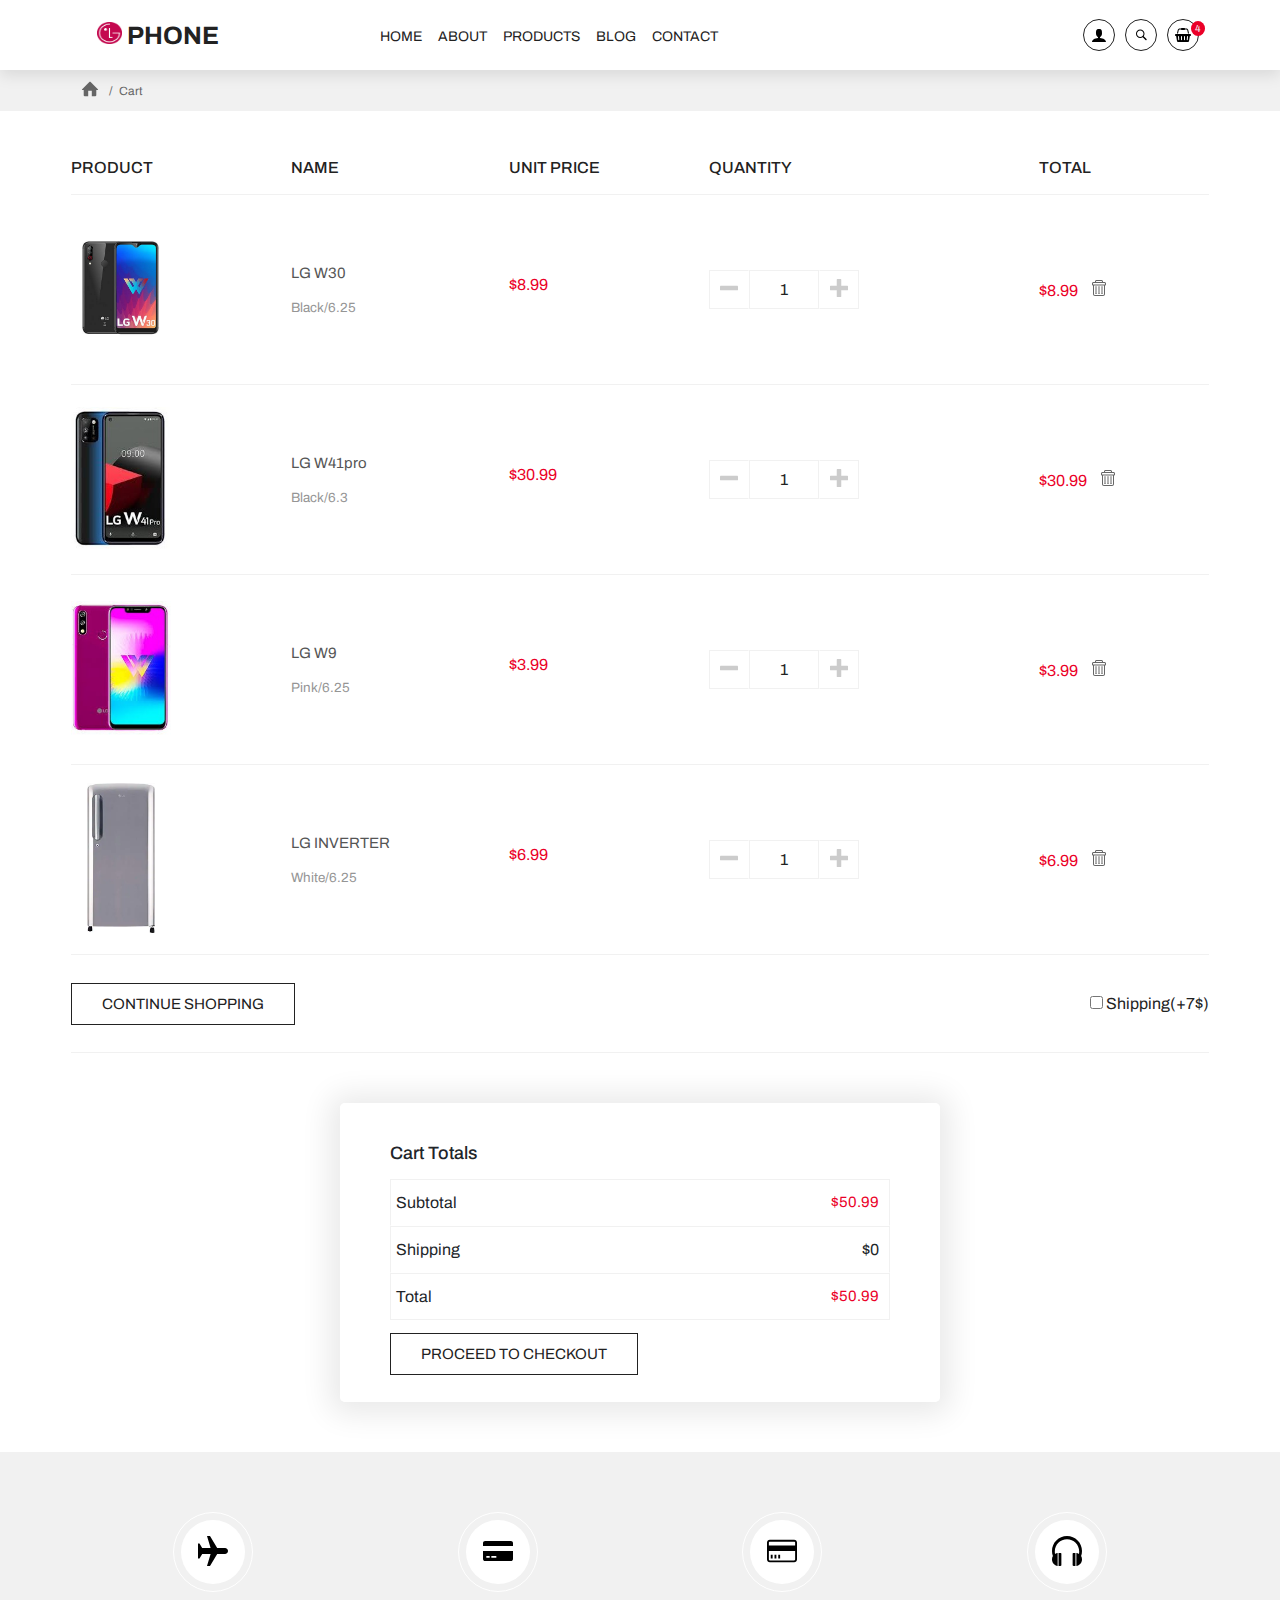
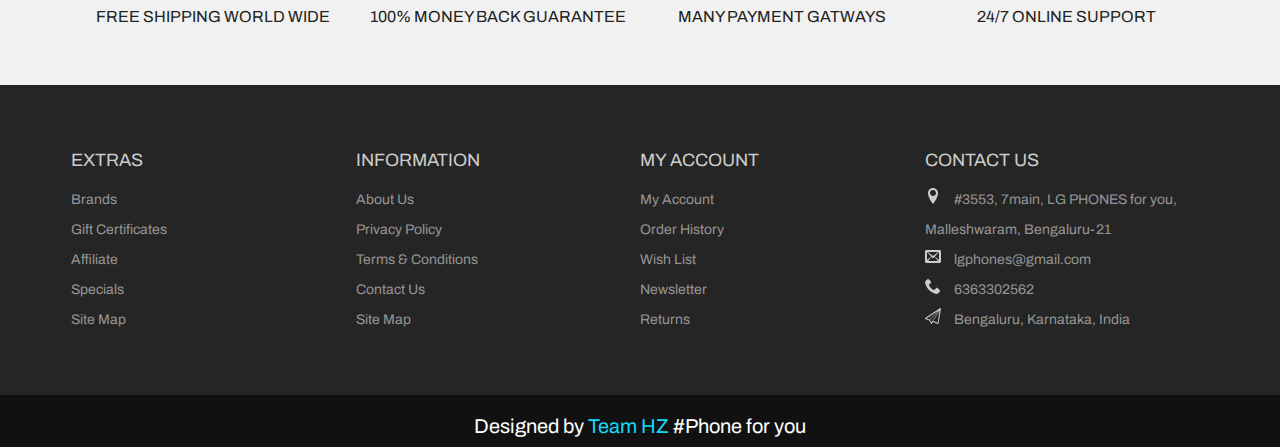
==== commit db39c506: "Update cart.html" ====
--- a/cart.html
+++ b/cart.html
@@ -24,13 +24,13 @@
                 <nav class="nav">
                     <div class="nav__hamburger">
                         <svg>
-                            <use xlink:href="./images/sprite.svg#icon-menu"></use>
+                            <use xlink:href="sprite.svg#icon-menu"></use>
                         </svg>
                     </div>
 
                     <div class="nav__logo">
                         <a href="/" class="scroll-link">
-                            <img width="25px;" height="22px;" src="images/download (1).png"> PHONE
+                            <img width="25px;" height="22px;" src="download (1).png"> PHONE
                         </a>
                     </div>
 
@@ -39,7 +39,7 @@
                             <span class="nav__category">PHONE</span>
                             <a href="#" class="close__toggle">
                                 <svg>
-                                    <use xlink:href="./images/sprite.svg#icon-cross"></use>
+                                    <use xlink:href="sprite.svg#icon-cross"></use>
                                 </svg>
                             </a>
                         </div>
@@ -65,19 +65,19 @@
                     <div class="nav__icons">
                         <a href="#" class="icon__item">
                             <svg class="icon__user">
-                                <use xlink:href="./images/sprite.svg#icon-user"></use>
+                                <use xlink:href="sprite.svg#icon-user"></use>
                             </svg>
                         </a>
 
                         <a href="#" class="icon__item">
                             <svg class="icon__search">
-                                <use xlink:href="./images/sprite.svg#icon-search"></use>
+                                <use xlink:href="sprite.svg#icon-search"></use>
                             </svg>
                         </a>
 
                         <a href="cart.html" class="icon__item">
                             <svg class="icon__cart">
-                                <use xlink:href="./images/sprite.svg#icon-shopping-basket"></use>
+                                <use xlink:href="sprite.svg#icon-shopping-basket"></use>
                             </svg>
                             <span id="cart__total">4</span>
                         </a>
@@ -93,7 +93,7 @@
                         <li>
                             <a href="/">
                                 <svg>
-                                    <use xlink:href="./images/sprite.svg#icon-home"></use>
+                                    <use xlink:href="sprite.svg#icon-home"></use>
                                 </svg>
                             </a>
                         </li>
@@ -124,7 +124,7 @@
                                     <tr>
                                         <td class="product__thumbnail">
                                             <a href="#">
-                                                <img src="./images/products/LGPhone/lgw30.jpeg" alt="">
+                                                <img src="lgw30.jpeg" alt="">
                                             </a>
                                         </td>
                                         <td class="product__name">
@@ -142,13 +142,13 @@
                                                 <div>
                                                     <span class="minus-btn">
                                                         <svg>
-                                                            <use xlink:href="./images/sprite.svg#icon-minus"></use>
+                                                            <use xlink:href="sprite.svg#icon-minus"></use>
                                                         </svg>
                                                     </span>
                                                     <input type="text" min="1" value="1" max="10" class="counter-btn">
                                                     <span class="plus-btn">
                                                         <svg>
-                                                            <use xlink:href="./images/sprite.svg#icon-plus"></use>
+                                                            <use xlink:href="sprite.svg#icon-plus"></use>
                                                         </svg>
                                                     </span>
                                                 </div>
@@ -160,7 +160,7 @@
                                             </div>
                                             <a href="#" class="remove__cart-item">
                                                 <svg>
-                                                    <use xlink:href="./images/sprite.svg#icon-trash"></use>
+                                                    <use xlink:href="sprite.svg#icon-trash"></use>
                                                 </svg>
                                             </a>
                                         </td>
@@ -168,7 +168,7 @@
                                     <tr>
                                         <td class="product__thumbnail">
                                             <a href="#">
-                                                <img src="./images/products/LGPhone/lgw41.jpeg" alt="">
+                                                <img src="lgw41.jpeg" alt="">
                                             </a>
                                         </td>
                                         <td class="product__name">
@@ -186,13 +186,13 @@
                                                 <div>
                                                     <span class="minus-btn">
                                                         <svg>
-                                                            <use xlink:href="./images/sprite.svg#icon-minus"></use>
+                                                            <use xlink:href="sprite.svg#icon-minus"></use>
                                                         </svg>
                                                     </span>
                                                     <input type="text" min="1" value="1" max="10" class="counter-btn">
                                                     <span class="plus-btn">
                                                         <svg>
-                                                            <use xlink:href="./images/sprite.svg#icon-plus"></use>
+                                                            <use xlink:href="sprite.svg#icon-plus"></use>
                                                         </svg>
                                                     </span>
                                                 </div>
@@ -204,7 +204,7 @@
                                             </div>
                                             <a href="#" class="remove__cart-item">
                                                 <svg>
-                                                    <use xlink:href="./images/sprite.svg#icon-trash"></use>
+                                                    <use xlink:href="sprite.svg#icon-trash"></use>
                                                 </svg>
                                             </a>
                                         </td>
@@ -212,7 +212,7 @@
                                     <tr>
                                         <td class="product__thumbnail">
                                             <a href="#">
-                                                <img src="./images/products/LGPhone/images (9).jpeg" alt="">
+                                                <img src="images (9).jpeg" alt="">
                                             </a>
                                         </td>
                                         <td class="product__name">
@@ -230,13 +230,13 @@
                                                 <div>
                                                     <span class="minus-btn">
                                                         <svg>
-                                                            <use xlink:href="./images/sprite.svg#icon-minus"></use>
+                                                            <use xlink:href="sprite.svg#icon-minus"></use>
                                                         </svg>
                                                     </span>
                                                     <input type="text" min="1" value="1" max="10" class="counter-btn">
                                                     <span class="plus-btn">
                                                         <svg>
-                                                            <use xlink:href="./images/sprite.svg#icon-plus"></use>
+                                                            <use xlink:href="sprite.svg#icon-plus"></use>
                                                         </svg>
                                                     </span>
                                                 </div>
@@ -248,7 +248,7 @@
                                             </div>
                                             <a href="#" class="remove__cart-item">
                                                 <svg>
-                                                    <use xlink:href="./images/sprite.svg#icon-trash"></use>
+                                                    <use xlink:href="sprite.svg#icon-trash"></use>
                                                 </svg>
                                             </a>
                                         </td>
@@ -256,7 +256,7 @@
                                     <tr>
                                         <td class="product__thumbnail">
                                             <a href="#">
-                                                <img src="./images/products/LGPhone/lg inverter.webp" alt="">
+                                                <img src="lg inverter.webp" alt="">
                                             </a>
                                         </td>
                                         <td class="product__name">
@@ -274,13 +274,13 @@
                                                 <div>
                                                     <span class="minus-btn">
                                                         <svg>
-                                                            <use xlink:href="./images/sprite.svg#icon-minus"></use>
+                                                            <use xlink:href="sprite.svg#icon-minus"></use>
                                                         </svg>
                                                     </span>
                                                     <input type="text" min="1" value="1" max="10" class="counter-btn">
                                                     <span class="plus-btn">
                                                         <svg>
-                                                            <use xlink:href="./images/sprite.svg#icon-plus"></use>
+                                                            <use xlink:href="sprite.svg#icon-plus"></use>
                                                         </svg>
                                                     </span>
                                                 </div>
@@ -292,7 +292,7 @@
                                             </div>
                                             <a href="#" class="remove__cart-item">
                                                 <svg>
-                                                    <use xlink:href="./images/sprite.svg#icon-trash"></use>
+                                                    <use xlink:href="sprite.svg#icon-trash"></use>
                                                 </svg>
                                             </a>
                                         </td>
@@ -340,7 +340,7 @@
                     <div class="facility__box">
                         <div class="facility-img__container">
                             <svg>
-                                <use xlink:href="./images/sprite.svg#icon-airplane"></use>
+                                <use xlink:href="sprite.svg#icon-airplane"></use>
                             </svg>
                         </div>
                         <p>FREE SHIPPING WORLD WIDE</p>
@@ -349,7 +349,7 @@
                     <div class="facility__box">
                         <div class="facility-img__container">
                             <svg>
-                                <use xlink:href="./images/sprite.svg#icon-credit-card-alt"></use>
+                                <use xlink:href="sprite.svg#icon-credit-card-alt"></use>
                             </svg>
                         </div>
                         <p>100% MONEY BACK GUARANTEE</p>
@@ -358,7 +358,7 @@
                     <div class="facility__box">
                         <div class="facility-img__container">
                             <svg>
-                                <use xlink:href="./images/sprite.svg#icon-credit-card"></use>
+                                <use xlink:href="sprite.svg#icon-credit-card"></use>
                             </svg>
                         </div>
                         <p>MANY PAYMENT GATWAYS</p>
@@ -367,7 +367,7 @@
                     <div class="facility__box">
                         <div class="facility-img__container">
                             <svg>
-                                <use xlink:href="./images/sprite.svg#icon-headphones"></use>
+                                <use xlink:href="sprite.svg#icon-headphones"></use>
                             </svg>
                         </div>
                         <p>24/7 ONLINE SUPPORT</p>
@@ -409,7 +409,7 @@
                     <div>
                         <span>
                             <svg>
-                                <use xlink:href="./images/sprite.svg#icon-location"></use>
+                                <use xlink:href="sprite.svg#icon-location"></use>
                             </svg>
                         </span>
                         #3553, 7main, LG PHONES for you, Malleshwaram, Bengaluru-21
@@ -417,7 +417,7 @@
                       <div>
                         <span>
                           <svg>
-                            <use xlink:href="./images/sprite.svg#icon-envelop"></use>
+                            <use xlink:href="sprite.svg#icon-envelop"></use>
                           </svg>
                         </span>
                         lgphones@gmail.com
@@ -425,7 +425,7 @@
                       <div>
                         <span>
                           <svg>
-                            <use xlink:href="./images/sprite.svg#icon-phone"></use>
+                            <use xlink:href="sprite.svg#icon-phone"></use>
                           </svg>
                         </span>
                         6363302562
@@ -433,7 +433,7 @@
                       <div>
                         <span>
                           <svg>
-                            <use xlink:href="./images/sprite.svg#icon-paperplane"></use>
+                            <use xlink:href="sprite.svg#icon-paperplane"></use>
                           </svg>
                         </span>
                         Bengaluru, Karnataka, India
@@ -455,16 +455,16 @@
 
     <a href="#header" class="goto-top scroll-link">
         <svg>
-            <use xlink:href="./images/sprite.svg#icon-arrow-up"></use>
+            <use xlink:href="sprite.svg#icon-arrow-up"></use>
         </svg>
     </a>
 
     <script src="node_modules/@glidejs/glide/dist/glide.min.js"></script>
 
     <script src="https://unpkg.com/aos@2.3.1/dist/aos.js"></script>
-    <script src="./js/products.js"></script>
-    <script src="./js/index.js"></script>
-    <script src="./js/slider.js"></script>
+    <script src="products.js"></script>
+    <script src="index.js"></script>
+    <script src="slider.js"></script>
 </body>
 
-</html>+</html>
